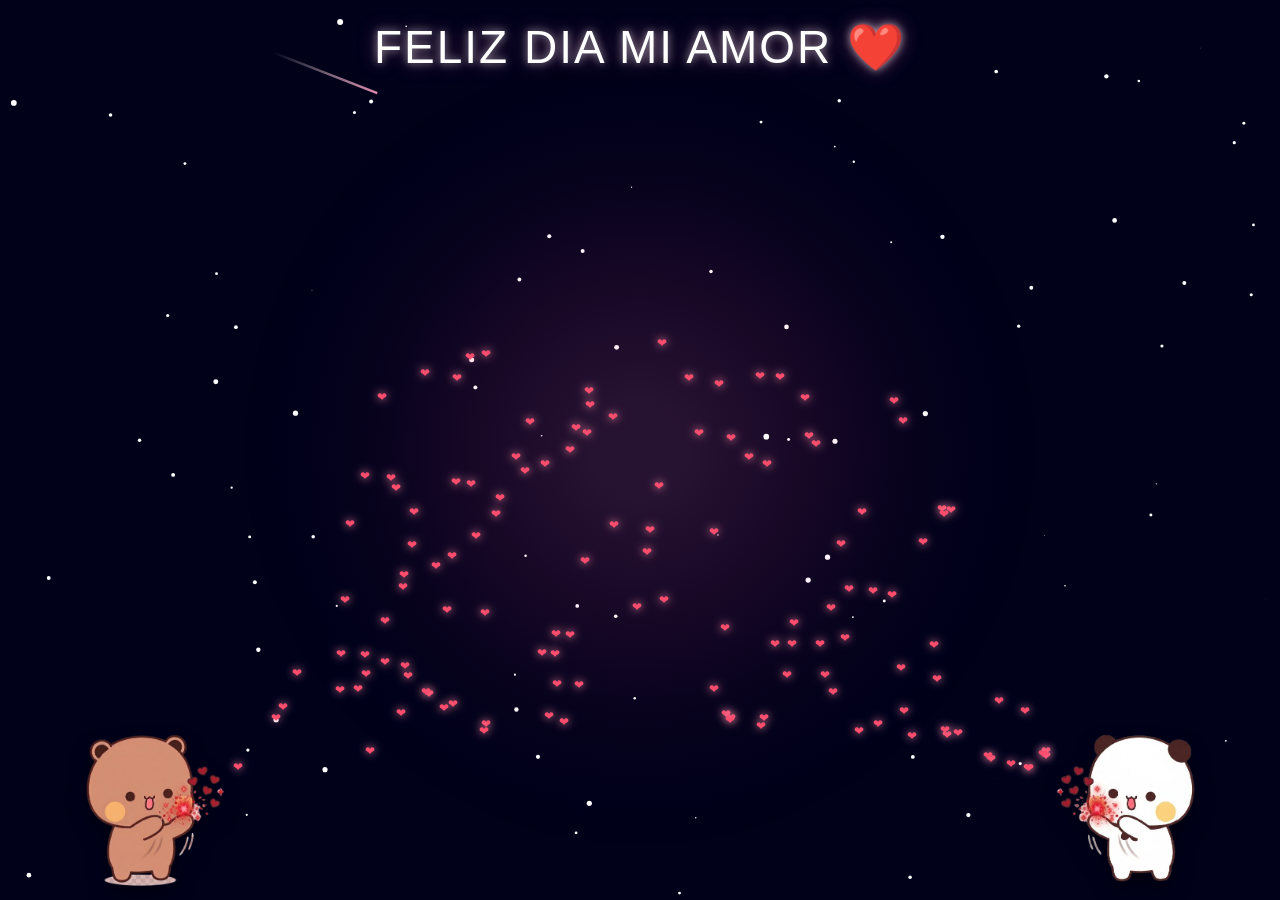
==== index.html @ 27780715 "Add files via upload" ====
<!DOCTYPE html>
<html lang="es">

<head>
<meta charset="UTF-8">
<title>TE AMO MUCHO ❤️</title>
<link rel="stylesheet" href="style.css">
</head>

<body>

<canvas id="canvas"></canvas>

<img src="assets/foto.png" class="center-photo">
<img src="assets/boy.png" class="boy">
<img src="assets/girl.png" class="girl">

<div class="title">
FELIZ DIA MI AMOR ❤️
</div>

<!-- contenedores VACÍOS para el typewriter -->

<div class="side-text left" id="text-left"></div>

<div class="side-text right" id="text-right"></div>

<audio autoplay loop>
<source src="assets/music.mp3" type="audio/mp3">
</audio>

<script src="script.js"></script>

</body>
</html>
---- style.css ----
body{
margin:0;
overflow:hidden;
background:#01011a;
font-family:Arial;
}

canvas{
position:absolute;
top:0;
left:0;
}

/* TITULO */

.title{

position:absolute;
top:20px;

width:100%;
text-align:center;

font-size:46px;
color:white;

letter-spacing:2px;
font-weight:300;

text-shadow:
0 0 8px rgba(255,255,255,0.6),
0 0 20px rgba(255,120,180,0.4);

}

/* PERSONAJES */

.boy{
position:absolute;
bottom:0;
left:40px;
width:200px;
}

.girl{
position:absolute;
bottom:0;
right:40px;
width:200px;
}

.boy, .girl{
animation: float 3s ease-in-out infinite;
filter: drop-shadow(0px 10px 10px rgba(0,0,0,0.4));
}

@keyframes float{

0%{
transform:translateY(0px);
}

50%{
transform:translateY(-6px);
}

100%{
transform:translateY(0px);
}

}

/* TEXTOS LATERALES */

.side-text{

position:absolute;

top:18%;
width:260px;

color:white;
font-size:20px;
line-height:1.7;

text-shadow:0 0 8px rgba(255,255,255,0.4);

white-space: pre-line;

}

.left{
left:40px;
text-align:left;
}

.right{
right:40px;
text-align:left;
}

/* FOTO CENTRAL */

.center-photo{

position:absolute;

top:54%;
left:50%;

transform:translate(-50%, -50%) scale(0.6);

width:120px;
height:120px;

border-radius:50%;

border:4px solid #ff8fab;

box-shadow:
0 0 15px rgba(255,120,180,0.6),
0 0 35px rgba(255,120,180,0.4);

object-fit:cover;

pointer-events:none;

opacity:0;
visibility:hidden;

transition:
opacity 1s ease,
transform 1s ease;

}

/* FOTO APARECE */

.show-photo{

opacity:1;
visibility:visible;

transform:translate(-50%, -50%) scale(1);

animation: photoPulse 2.2s ease-in-out infinite;

}

/* ANIMACION FOTO */

@keyframes photoPulse{

0%{
transform:translate(-50%, -50%) scale(1);
}

50%{
transform:translate(-50%, -50%) scale(1.05);
}

100%{
transform:translate(-50%, -50%) scale(1);
}

}
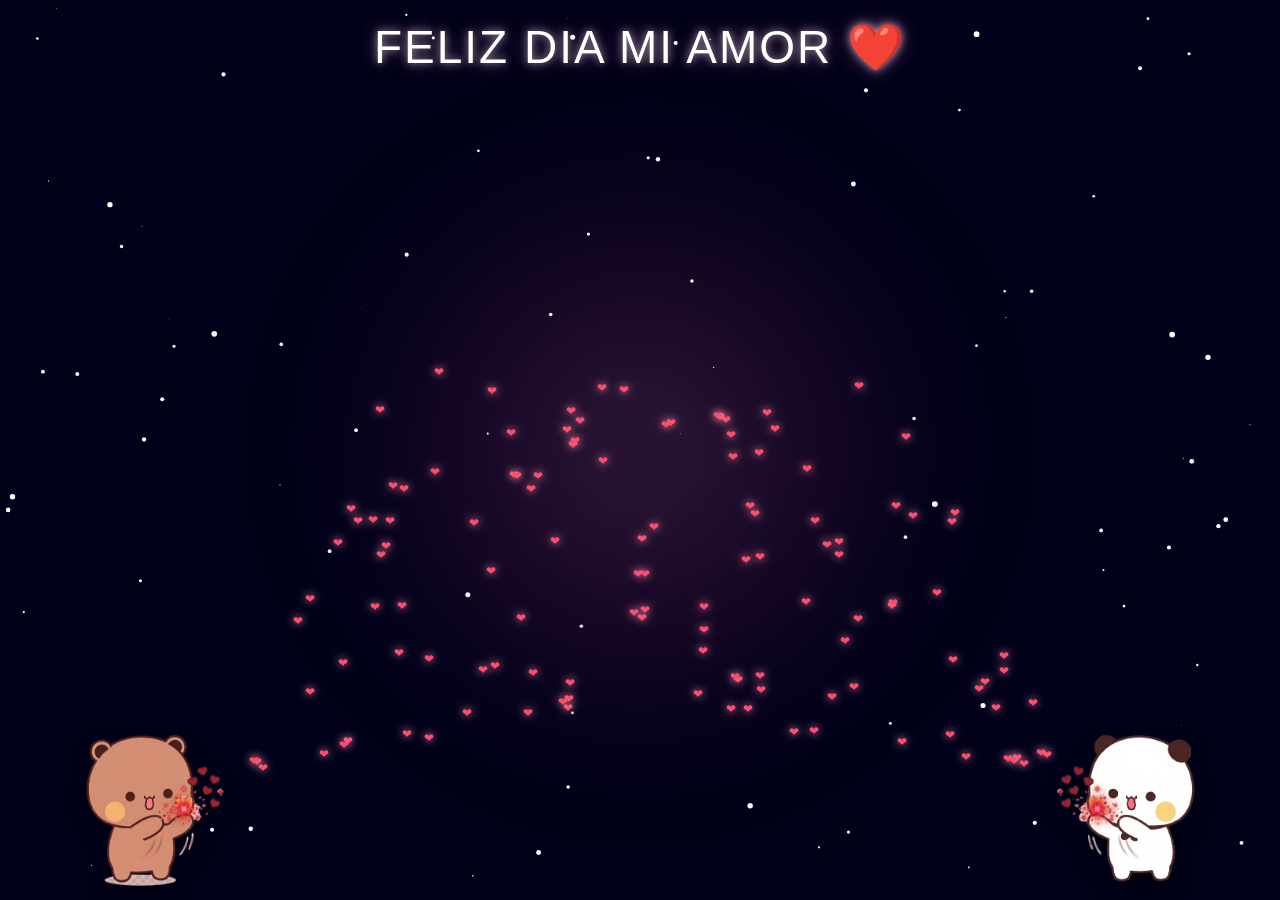
==== commit 4bbddd87: "Update index.html" ====
--- a/index.html
+++ b/index.html
@@ -25,11 +25,12 @@
 
 <div class="side-text right" id="text-right"></div>
 
-<audio autoplay loop>
+<audio id="music" loop>
 <source src="assets/music.mp3" type="audio/mp3">
 </audio>
 
 <script src="script.js"></script>
 
 </body>
-</html>+
+</html>
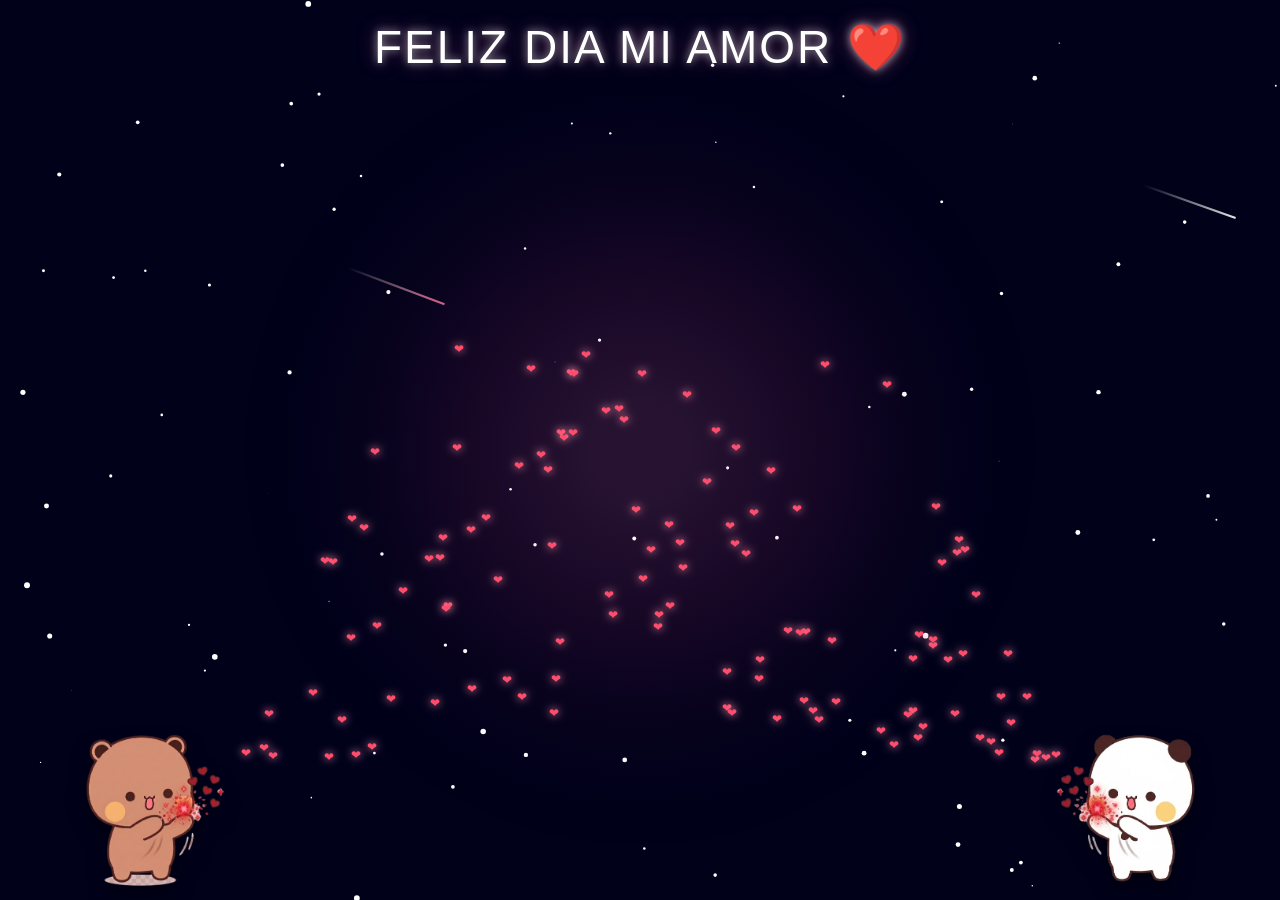
==== commit b6a910cb: "Update index.html" ====
--- a/index.html
+++ b/index.html
@@ -2,7 +2,7 @@
 <html lang="es">
 
 <head>
-<meta charset="UTF-8">
+<meta name="viewport" content="width=device-width, initial-scale=1.0">
 <title>TE AMO MUCHO ❤️</title>
 <link rel="stylesheet" href="style.css">
 </head>
@@ -34,3 +34,4 @@
 </body>
 
 </html>
+
--- a/style.css
+++ b/style.css
@@ -163,4 +163,60 @@
 transform:translate(-50%, -50%) scale(1);
 }
 
-}+
+}
+/* ========================= */
+/* RESPONSIVE PARA CELULARES */
+/* ========================= */
+
+@media (max-width: 768px){
+
+.title{
+font-size:28px;
+top:10px;
+}
+
+.side-text{
+position:relative;
+width:80%;
+margin:auto;
+text-align:center;
+top:0;
+left:0;
+right:0;
+font-size:16px;
+margin-top:70px;
+}
+
+/* mover textos arriba */
+
+.left{
+margin-top:80px;
+}
+
+.right{
+margin-top:20px;
+}
+
+/* ositos más pequeños */
+
+.boy{
+width:120px;
+left:10px;
+bottom:10px;
+}
+
+.girl{
+width:120px;
+right:10px;
+bottom:10px;
+}
+
+/* foto central más pequeña */
+
+.center-photo{
+width:90px;
+height:90px;
+}
+
+}
